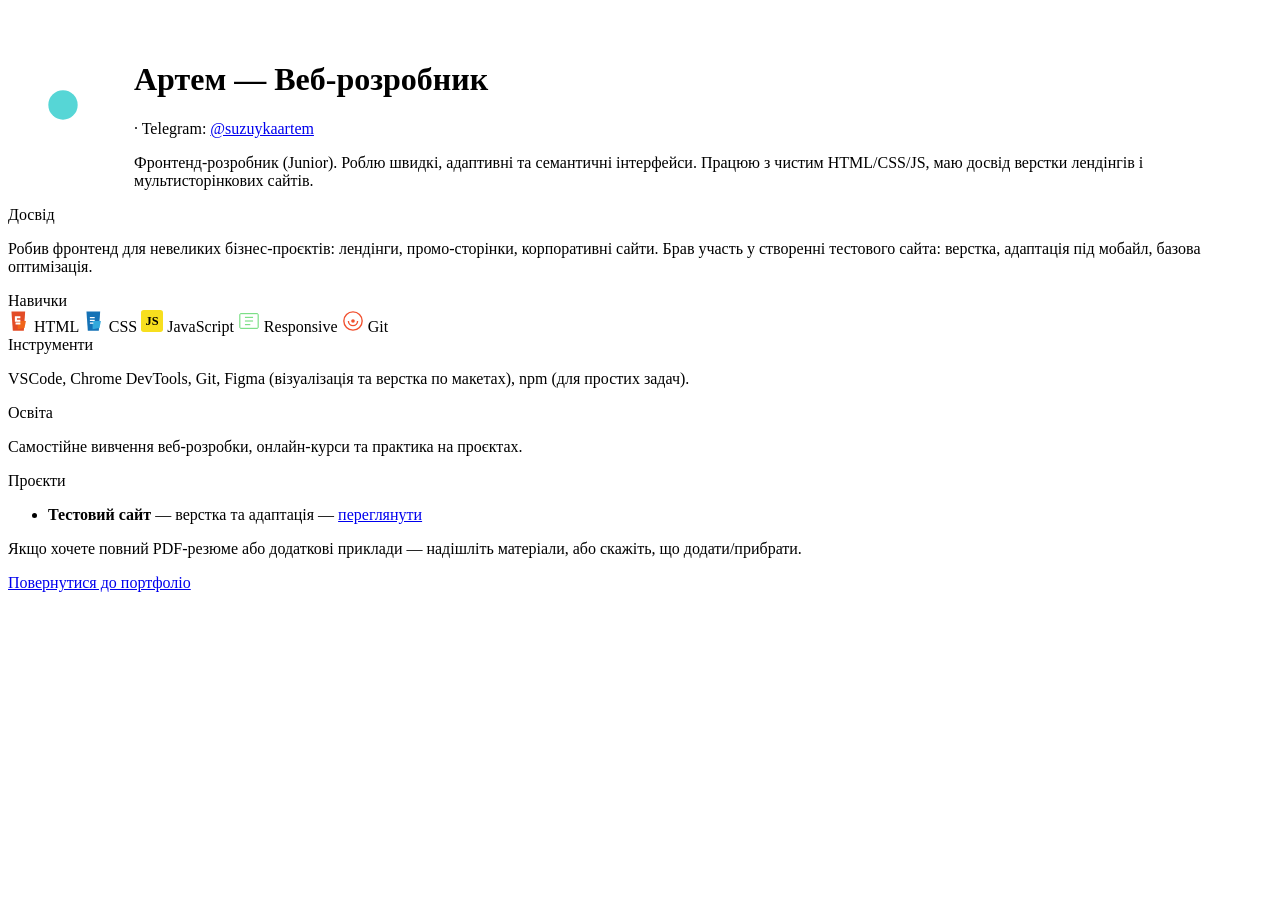
==== resume.html @ 0ab39d5c "Add files via upload" ====
<!doctype html>
<html lang="uk">
<head>
  <meta charset="utf-8">
  <meta name="viewport" content="width=device-width,initial-scale=1">
  <title>Резюме — Артем</title>
  <link rel="stylesheet" href="css/styles.css">
  <link href="https://fonts.googleapis.com/css2?family=Inter:wght@400;600;700&display=swap" rel="stylesheet">
</head>
<body>
  <div class="container" style="padding:2rem 0">
    <div class="resume">
      <div style="display:flex;gap:1rem;align-items:center;flex-wrap:wrap">
        <div style="flex:0 0 110px">
          <!-- avatar placeholder -->
          <svg width="110" height="110" viewBox="0 0 24 24" fill="none" aria-hidden>
            <rect width="24" height="24" rx="4" fill="rgba(255,255,255,0.03)"/>
            <circle cx="12" cy="8.5" r="3.2" fill="#56d6d6"/>
            <path d="M4 20c0-3.3 4-5 8-5s8 1.7 8 5" stroke="#ffffff" stroke-opacity="0.06" stroke-width="1.2"/>
          </svg>
        </div>
        <div style="flex:1;min-width:200px">
          <h1>Артем — Веб-розробник</h1>
          <div class="meta"> · Telegram: <a href="https://t.me/suzuykaartem">@suzuykaartem</a></div>
          <p>Фронтенд-розробник (Junior). Роблю швидкі, адаптивні та семантичні інтерфейси. Працюю з чистим HTML/CSS/JS, маю досвід верстки лендінгів і мультисторінкових сайтів.</p>
        </div>
      </div>

      <div class="section-title">Досвід</div>
      <p>Робив фронтенд для невеликих бізнес-проєктів: лендінги, промо-сторінки, корпоративні сайти. Брав участь у створенні тестового сайта: верстка, адаптація під мобайл, базова оптимізація.</p>

      <div class="section-title">Навички</div>
      <div class="skills">
        <span class="skill-badge"><svg width="22" height="22" viewBox="0 0 32 32" fill="none" xmlns="http://www.w3.org/2000/svg"><path d="M5 2l2 28h16l2-28H5z" fill="#E34C26"/><path d="M14 16h12L24 26l-10 2v-12z" fill="#F16419"/><path d="M10 9h8v3h-5v2h5v3h-8V9zm1 9h7v3h-7v-3z" fill="#fff"/></svg> HTML</span>
        <span class="skill-badge"><svg width="22" height="22" viewBox="0 0 32 32" fill="none" xmlns="http://www.w3.org/2000/svg"><path d="M5 2l2 28h16l2-28H5z" fill="#1572B6"/><path d="M14 16h12L24 26l-10 2v-12z" fill="#33A9DC"/><path d="M10 10h7v2h-7v-2zm0 4h7v2h-7v-2zm0 4h5v2h-5v-2z" fill="#fff"/></svg> CSS</span>
        <span class="skill-badge"><svg width="22" height="22" viewBox="0 0 32 32" fill="none" xmlns="http://www.w3.org/2000/svg"><rect width="32" height="32" rx="4" fill="#F7DF1E"/><text x="16" y="22" text-anchor="middle" font-size="18" font-weight="bold" fill="#000">JS</text></svg> JavaScript</span>
        <span class="skill-badge"><svg width="22" height="22" viewBox="0 0 24 24" fill="none" xmlns="http://www.w3.org/2000/svg"><rect x="2" y="4" width="20" height="16" rx="1" stroke="#56D664" stroke-width="1" fill="none"/><path d="M8 8h8M8 12h8M8 16h5" stroke="#56D664" stroke-width="1" stroke-linecap="round"/></svg> Responsive</span>
        <span class="skill-badge"><svg width="22" height="22" viewBox="0 0 24 24" fill="none" xmlns="http://www.w3.org/2000/svg"><circle cx="12" cy="12" r="10" stroke="#F1502F" stroke-width="1.5"/><path d="M7 12a5 5 0 1 0 10 0" stroke="#F1502F" stroke-width="1.5" fill="none"/><circle cx="12" cy="12" r="2" fill="#F1502F"/></svg> Git</span>
      </div>

      <div class="section-title">Інструменти</div>
      <p>VSCode, Chrome DevTools, Git, Figma (візуалізація та верстка по макетах), npm (для простих задач).</p>

      <div class="section-title">Освіта</div>
      <p>Самостійне вивчення веб-розробки, онлайн-курси та практика на проєктах.</p>

      <div class="section-title">Проєкти</div>
      <ul>
        <li><strong>Тестовий сайт</strong> — верстка та адаптація — <a href="https://testwebsite-ch5.pages.dev/">переглянути</a></li>
      </ul>

      <p>Якщо хочете повний PDF-резюме або додаткові приклади — надішліть матеріали, або скажіть, що додати/прибрати.</p>
      <p><a href="index.html">Повернутися до портфоліо</a></p>
    </div>
  </div>
</body>
</html>
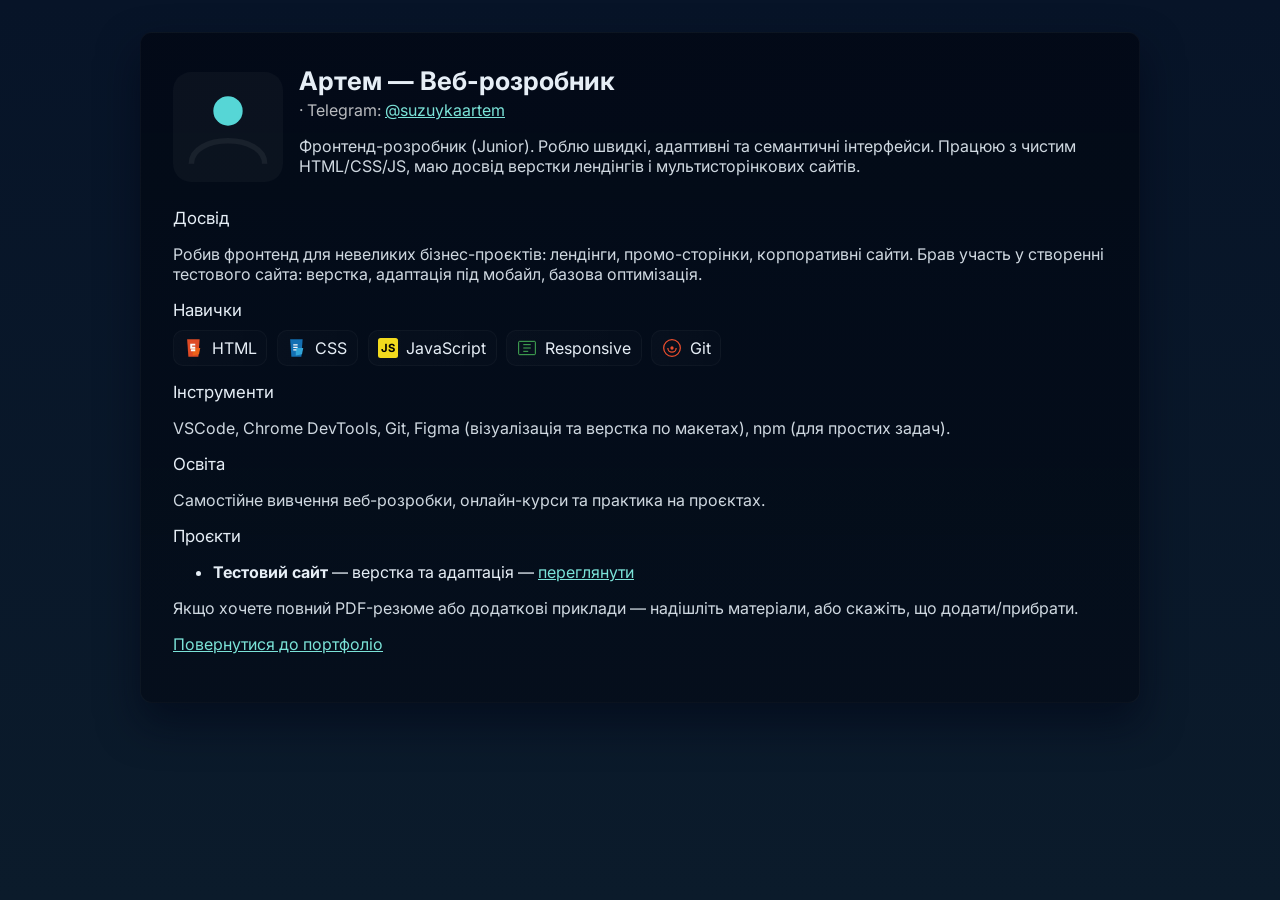
==== commit 50a75ec2: "Add files via upload" ====
--- a/resume.html
+++ b/resume.html
@@ -4,7 +4,7 @@
   <meta charset="utf-8">
   <meta name="viewport" content="width=device-width,initial-scale=1">
   <title>Резюме — Артем</title>
-  <link rel="stylesheet" href="css/styles.css">
+  <link rel="stylesheet" href="styles.css">
   <link href="https://fonts.googleapis.com/css2?family=Inter:wght@400;600;700&display=swap" rel="stylesheet">
 </head>
 <body>
--- a/styles.css
+++ b/styles.css
@@ -0,0 +1,116 @@
+:root{
+  --bg-1: #071428;
+  --bg-2: #0b1b2b;
+  --card: rgba(255,255,255,0.04);
+  --accent: #56d6d6;
+  --accent-2: #7be3d8;
+  --muted: #9fb3c8;
+  --text: #e6eef6;
+  --glass: rgba(255,255,255,0.03);
+}
+
+*{box-sizing:border-box}
+html,body{height:100%;margin:0;font-family:Inter,system-ui,Segoe UI,Roboto,"Helvetica Neue",Arial;color:var(--text);background:linear-gradient(180deg,var(--bg-1),var(--bg-2));-webkit-font-smoothing:antialiased}
+.container{max-width:1000px;margin:0 auto;padding:1rem}
+.site-header{position:sticky;top:0;z-index:20;background:var(--glass);backdrop-filter:blur(6px);border-bottom:1px solid rgba(255,255,255,0.03)}
+.header-inner{display:flex;align-items:center;justify-content:space-between;padding:0.6rem 1rem}
+.logo{font-weight:700;color:var(--text);text-decoration:none;letter-spacing:0.2px}
+#nav{display:flex;gap:1rem}
+#nav a{color:var(--muted);text-decoration:none;padding:0.45rem;border-radius:6px}
+#nav a:hover{color:var(--text);background:rgba(255,255,255,0.02)}
+#nav-toggle{display:none;background:transparent;border:0;font-size:1.3rem;color:var(--text)}
+.hero{background:radial-gradient(800px 300px at 10% 20%, rgba(86,214,214,0.06), transparent 10%), linear-gradient(180deg, rgba(255,255,255,0.02), transparent);padding:4rem 0;text-align:left}
+.hero h1{margin:0 0 0.5rem;font-size:2.25rem;color:var(--text);line-height:1.05}
+.hero p{color:var(--muted);max-width:62ch}
+.cta{display:inline-block;margin-top:1rem;padding:0.6rem 1rem;background:linear-gradient(90deg,var(--accent),var(--accent-2));color:#042021;text-decoration:none;border-radius:8px;font-weight:600;box-shadow:0 8px 20px rgba(6,182,180,0.12)}
+.section{padding:2.25rem 0}
+.project{background:linear-gradient(180deg, rgba(255,255,255,0.02), rgba(255,255,255,0.01));padding:1rem;border-radius:12px;border:1px solid rgba(255,255,255,0.03);box-shadow:0 6px 18px rgba(2,6,23,0.45)}
+.project-link{color:var(--accent);text-decoration:none}
+.site-footer{padding:1rem 0;text-align:center;color:var(--muted)}
+
+/* Pricing */
+.muted{color:var(--muted);margin-bottom:0.75rem}
+.pricing-grid{display:grid;grid-template-columns:repeat(3,1fr);gap:1rem;margin-top:1rem}
+.price-card{padding:1.25rem;border-radius:12px;background:linear-gradient(180deg, rgba(255,255,255,0.015), rgba(255,255,255,0.01));border:1px solid rgba(255,255,255,0.03);transition:transform .18s ease, box-shadow .18s ease;display:flex;flex-direction:column;gap:0.75rem}
+.price-card:hover{transform:translateY(-6px);box-shadow:0 20px 40px rgba(2,6,23,0.6)}
+.price-card.popular{border-color:rgba(86,214,214,0.18);box-shadow:0 14px 34px rgba(6,182,180,0.08)}
+.price-top{display:flex;align-items:center;gap:0.8rem}
+.price-top svg{color:var(--accent);flex:0 0 36px}
+.price-top h3{margin:0;font-size:1rem}
+.price{margin-left:auto;font-weight:700;background:linear-gradient(90deg,var(--accent),var(--accent-2));-webkit-background-clip:text;background-clip:text;color:transparent}
+.features{list-style:none;padding:0;margin:0;color:var(--muted);display:flex;flex-direction:column;gap:0.4rem}
+.cta.small{padding:0.45rem 0.8rem;border-radius:8px;font-size:0.95rem}
+
+@media(max-width:920px){
+  .pricing-grid{grid-template-columns:repeat(2,1fr)}
+}
+@media(max-width:640px){
+  .pricing-grid{grid-template-columns:1fr}
+}
+
+/* Works */
+.works-grid{display:grid;grid-template-columns:repeat(3,1fr);gap:1rem;margin-top:1rem}
+.work-card{padding:1rem;border-radius:12px;background:linear-gradient(180deg, rgba(255,255,255,0.02), rgba(255,255,255,0.01));border:1px solid rgba(255,255,255,0.03);display:flex;flex-direction:column;gap:0.6rem;transform:translateY(18px);opacity:0;transition:all .6s cubic-bezier(.2,.9,.2,1)}
+.work-card.revealed{transform:none;opacity:1}
+.work-media{height:84px;border-radius:8px;background:linear-gradient(90deg, rgba(6,182,180,0.08), rgba(123,227,216,0.03));display:flex;align-items:center;justify-content:center;color:var(--muted);font-weight:600}
+.work-card h3{margin:0}
+.work-card .meta{color:var(--muted);font-size:0.95rem}
+
+@media(max-width:920px){
+  .works-grid{grid-template-columns:repeat(2,1fr)}
+}
+@media(max-width:640px){
+  .works-grid{grid-template-columns:1fr}
+}
+
+/* Votes */
+.vote-group{display:flex;gap:0.5rem;margin-top:0.6rem}
+.vote-btn{display:inline-flex;align-items:center;gap:0.45rem;padding:0.45rem 0.6rem;border-radius:8px;background:rgba(255,255,255,0.03);border:1px solid rgba(255,255,255,0.04);color:var(--muted);cursor:pointer;font-weight:600}
+.vote-btn:hover{background:rgba(255,255,255,0.05);color:var(--text);transform:translateY(-2px)}
+.vote-btn .vote-count{font-weight:700;color:var(--text);margin-left:0.2rem}
+.vote-btn.active{background:linear-gradient(90deg,var(--accent),var(--accent-2));color:#042021}
+
+/* Resume styles */
+.resume{background:linear-gradient(180deg, rgba(2,8,20,0.82), rgba(4,12,24,0.78));border:1px solid rgba(255,255,255,0.03);padding:2rem;border-radius:12px;color:var(--text);box-shadow:0 20px 40px rgba(2,6,23,0.6)}
+.resume h1{margin:0 0 0.25rem;font-size:1.6rem}
+.resume .meta{color:rgba(255,255,255,0.72);margin-bottom:0.75rem}
+.resume .skills{display:flex;flex-wrap:wrap;gap:0.6rem;margin:0.6rem 0}
+.skill-badge{display:inline-flex;align-items:center;gap:0.5rem;padding:0.45rem 0.6rem;border-radius:10px;background:linear-gradient(90deg, rgba(255,255,255,0.02), rgba(255,255,255,0.01));border:1px solid rgba(255,255,255,0.03);color:var(--text)}
+.skill-badge svg{width:20px;height:20px;opacity:0.98}
+.resume .section-title{margin-top:1rem;margin-bottom:0.5rem;font-size:1.05rem}
+
+.resume a{color:var(--accent-2);text-decoration:underline}
+.resume p{color:rgba(230,238,246,0.9)}
+
+@media(max-width:720px){
+  .resume{padding:1rem}
+}
+
+
+
+/* Responsive */
+@media(max-width:920px){
+  .container{padding:0.75rem}
+}
+@media(max-width:720px){
+  #nav{position:absolute;right:1rem;top:64px;flex-direction:column;background:linear-gradient(180deg, rgba(255,255,255,0.02), rgba(255,255,255,0.01));padding:0.5rem;border-radius:8px;display:none;border:1px solid rgba(255,255,255,0.03)}
+  #nav.open{display:flex}
+  #nav-toggle{display:block}
+}
+
+/* About section */
+.about-grid{display:flex;gap:1rem;align-items:center}
+.avatar{flex:0 0 120px}
+.about-text{flex:1}
+
+@media(max-width:720px){
+  .about-grid{flex-direction:column;align-items:flex-start}
+  .avatar{margin-bottom:0.5rem}
+}
+
+/* Resume print styles */
+@media print{
+  body{background:#fff;color:#000}
+  .site-header,.site-footer,#nav-toggle{display:none}
+  .container{max-width:800px}
+}
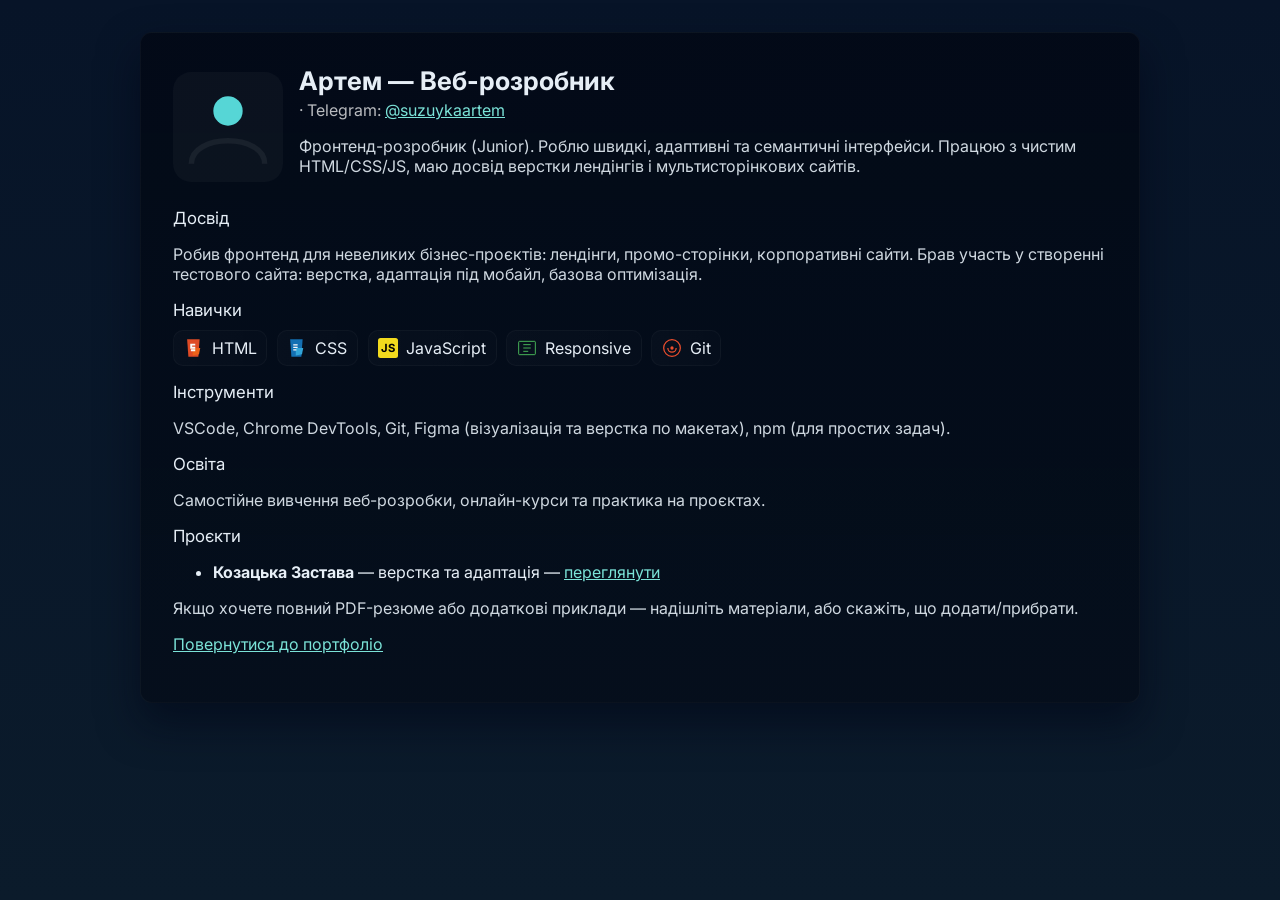
==== commit b29f5c7c: "Add files via upload" ====
--- a/resume.html
+++ b/resume.html
@@ -46,7 +46,7 @@
 
       <div class="section-title">Проєкти</div>
       <ul>
-        <li><strong>Тестовий сайт</strong> — верстка та адаптація — <a href="https://testwebsite-ch5.pages.dev/">переглянути</a></li>
+        <li><strong>Козацька Застава</strong> — верстка та адаптація — <a href="https://testwebsite-ch5.pages.dev/">переглянути</a></li>
       </ul>
 
       <p>Якщо хочете повний PDF-резюме або додаткові приклади — надішліть матеріали, або скажіть, що додати/прибрати.</p>
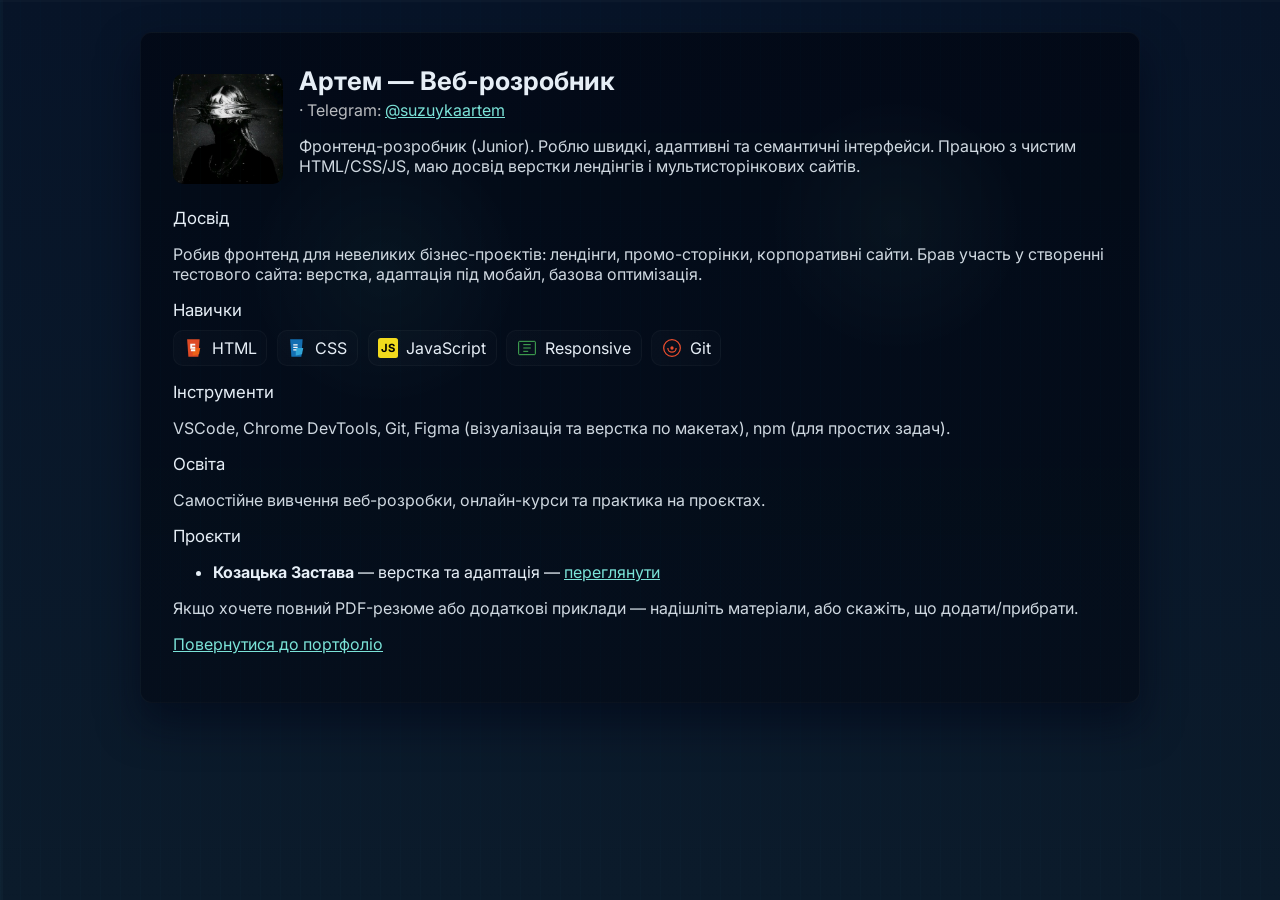
==== commit 9a25c50d: "Add files via upload" ====
--- a/resume.html
+++ b/resume.html
@@ -3,6 +3,8 @@
 <head>
   <meta charset="utf-8">
   <meta name="viewport" content="width=device-width,initial-scale=1">
+  <!-- Set this meta to your CDN/base URL for assets if you host images remotely -->
+  <meta name="assets-base" content="">
   <title>Резюме — Артем</title>
   <link rel="stylesheet" href="styles.css">
   <link href="https://fonts.googleapis.com/css2?family=Inter:wght@400;600;700&display=swap" rel="stylesheet">
@@ -12,12 +14,8 @@
     <div class="resume">
       <div style="display:flex;gap:1rem;align-items:center;flex-wrap:wrap">
         <div style="flex:0 0 110px">
-          <!-- avatar placeholder -->
-          <svg width="110" height="110" viewBox="0 0 24 24" fill="none" aria-hidden>
-            <rect width="24" height="24" rx="4" fill="rgba(255,255,255,0.03)"/>
-            <circle cx="12" cy="8.5" r="3.2" fill="#56d6d6"/>
-            <path d="M4 20c0-3.3 4-5 8-5s8 1.7 8 5" stroke="#ffffff" stroke-opacity="0.06" stroke-width="1.2"/>
-          </svg>
+          <!-- avatar image: put your photo at images/avatar.jpg -->
+          <img src="photo.jpg" alt="Артем" class="avatar-img" width="110" height="110">
         </div>
         <div style="flex:1;min-width:200px">
           <h1>Артем — Веб-розробник</h1>
@@ -53,5 +51,18 @@
       <p><a href="index.html">Повернутися до портфоліо</a></p>
     </div>
   </div>
-</body>
-</html>
+    <!-- Helper to rewrite images/ paths to a CDN base when meta[name="assets-base"] is set -->
+    <script>
+      (function(){
+        var meta = document.querySelector('meta[name="assets-base"]');
+        var base = (meta && meta.content) ? meta.content.trim() : '';
+        if(!base) return; if(!base.endsWith('/')) base += '/';
+        document.querySelectorAll('img').forEach(function(img){
+          var src = img.getAttribute('src') || '';
+          if(src.indexOf('images/') === 0) img.src = base + src.replace(/^images\//, '');
+          if(src.indexOf('./images/') === 0) img.src = base + src.replace(/^\.\/images\//, '');
+        });
+      })();
+    </script>
+  </body>
+  </html>
--- a/styles.css
+++ b/styles.css
@@ -1,6 +1,7 @@
 :root{
   --bg-1: #071428;
   --bg-2: #0b1b2b;
+  --bg-3: #0f2132;
   --card: rgba(255,255,255,0.04);
   --accent: #56d6d6;
   --accent-2: #7be3d8;
@@ -10,8 +11,35 @@
 }
 
 *{box-sizing:border-box}
-html,body{height:100%;margin:0;font-family:Inter,system-ui,Segoe UI,Roboto,"Helvetica Neue",Arial;color:var(--text);background:linear-gradient(180deg,var(--bg-1),var(--bg-2));-webkit-font-smoothing:antialiased}
+html,body{position:relative;height:100%;margin:0;font-family:Inter,system-ui,Segoe UI,Roboto,"Helvetica Neue",Arial;color:var(--text);background-color:#050814;background-image:
+  linear-gradient(180deg,var(--bg-1),var(--bg-2)),
+  radial-gradient(circle at 20% 15%, rgba(86,214,214,0.18), transparent 14%),
+  radial-gradient(circle at 80% 10%, rgba(123,227,216,0.14), transparent 12%),
+  repeating-linear-gradient(0deg, rgba(255,255,255,0.03), rgba(255,255,255,0.03) 1px, transparent 1px, transparent 4px);
+background-size:cover;background-attachment:fixed;overflow-x:hidden;-webkit-font-smoothing:antialiased}
+html::before{content:"";position:fixed;inset:0;pointer-events:none;background:
+  radial-gradient(circle at 10% 25%, rgba(86,214,214,0.2), transparent 15%),
+  radial-gradient(circle at 85% 15%, rgba(123,227,216,0.18), transparent 12%),
+  radial-gradient(circle at 50% 50%, rgba(156,97,255,0.08), transparent 18%),
+  linear-gradient(10deg, rgba(86,214,214,0.08) 0 1px, transparent 1px 5px),
+  linear-gradient(80deg, rgba(255,255,255,0.06) 0 1px, transparent 1px 5px);
+opacity:0.45;mix-blend-mode:screen;animation:hologram-drift 11s infinite ease-in-out;z-index:0}
+body::before{content:"";position:fixed;inset:0;pointer-events:none;background:
+  radial-gradient(circle at 30% 30%, rgba(86,214,214,0.12), transparent 12%),
+  radial-gradient(circle at 70% 25%, rgba(123,227,216,0.1), transparent 11%),
+  linear-gradient(90deg, rgba(86,214,214,0.08) 0 3px, transparent 3px 10px),
+  linear-gradient(180deg, rgba(255,255,255,0.05) 0 2px, transparent 2px 6px);
+opacity:0.35;mix-blend-mode:screen;animation:background-glitch 8s infinite linear;z-index:0}
+body::after{content:"";position:fixed;inset:0;pointer-events:none;background:
+  repeating-linear-gradient(90deg, rgba(57,216,244,0.08), rgba(57,216,244,0.08) 1px, transparent 1px 20px),
+  linear-gradient(180deg, transparent 46%, rgba(255,255,255,0.04) 48%, transparent 52%);
+background-size:100% 4px, 100% 200%;opacity:0.18;animation:scanline 1.1s infinite linear, holo-flicker 0.6s infinite alternate;z-index:0}
 .container{max-width:1000px;margin:0 auto;padding:1rem}
+
+@keyframes background-glitch{0%{transform:translate(0,0) skewX(0deg)}25%{transform:translate(-18px,10px) skewX(0.5deg)}50%{transform:translate(10px,-16px) skewX(-0.5deg)}75%{transform:translate(-10px,14px) skewX(0.3deg)}100%{transform:translate(0,0) skewX(0deg)}}
+@keyframes scanline{0%{background-position:0 0, 0 0}100%{background-position:0 4px, 0 200%}}
+@keyframes hologram-drift{0%{transform:translate(0,0) rotate(0deg)}50%{transform:translate(18px,-12px) rotate(0.2deg)}100%{transform:translate(-16px,14px) rotate(-0.2deg)}}
+@keyframes holo-flicker{0%{opacity:0.2}100%{opacity:0.28}}
 .site-header{position:sticky;top:0;z-index:20;background:var(--glass);backdrop-filter:blur(6px);border-bottom:1px solid rgba(255,255,255,0.03)}
 .header-inner{display:flex;align-items:center;justify-content:space-between;padding:0.6rem 1rem}
 .logo{font-weight:700;color:var(--text);text-decoration:none;letter-spacing:0.2px}
@@ -103,6 +131,21 @@
 .avatar{flex:0 0 120px}
 .about-text{flex:1}
 
+/* Image helpers: avatars and work previews */
+.avatar-img{width:100%;height:auto;display:block;border-radius:10px;object-fit:cover}
+.work-media img{width:100%;height:100%;object-fit:cover;border-radius:8px;display:block}
+
+/* Inline SVG placeholder style for missing previews */
+.work-placeholder{width:100%;height:84px;display:block;border-radius:8px}
+
+/* media badge overlay */
+.work-media{position:relative}
+.media-badge{position:absolute;left:8px;top:8px;display:inline-flex;align-items:center;gap:0.4rem;padding:0.25rem 0.5rem;border-radius:8px;background:linear-gradient(90deg, rgba(0,0,0,0.44), rgba(255,255,255,0.02));color:var(--text);font-weight:700;font-size:0.85rem;border:1px solid rgba(255,255,255,0.04)}
+.badge-icon{width:18px;height:18px;display:inline-block}
+
+/* Type badges (small icons used next to titles/prices) */
+.type-icon{width:24px;height:24px;vertical-align:middle;margin-right:0.5rem;display:inline-block}
+
 @media(max-width:720px){
   .about-grid{flex-direction:column;align-items:flex-start}
   .avatar{margin-bottom:0.5rem}
